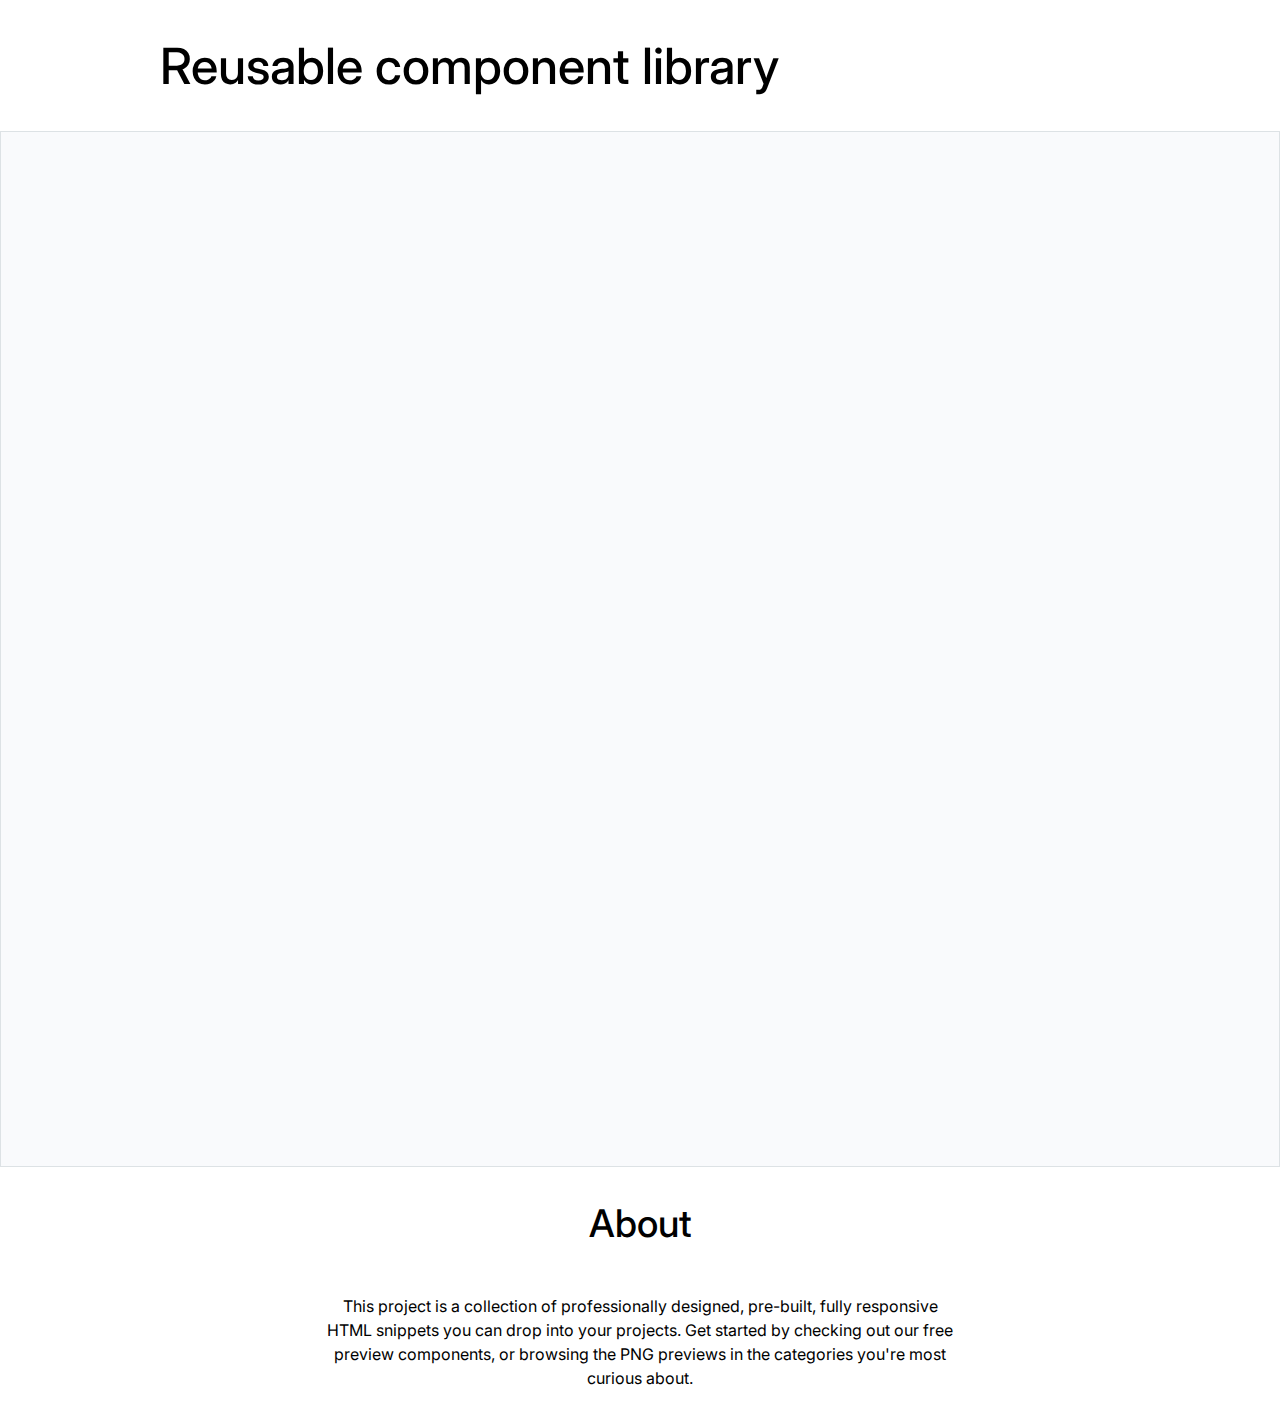
==== index.html @ 1e5203d5 "main-page is done" ====
<!DOCTYPE html>
<!-- Главная страница -->
<html lang="ru">
  <head>
    <link rel="stylesheet" href="./assets/css/main.css" />
    <link rel="stylesheet" href="./assets/css/modern-normalize.css" />
    <link rel="stylesheet" href="./pages/page.css" />
    <title>My project</title>
  </head>
  <body class="page">
    <header>
      <h1>Reusable component library</h1>
    </header>
    <main></main>
    <footer>
      <h2>About</h2>
      <p>
        This project is a collection of professionally designed, pre-built,
        fully responsive HTML snippets you can drop into your projects. Get
        started by checking out our free preview components, or browsing the PNG
        previews in the categories you're most curious about.
      </p>
    </footer>
  </body>
</html>
---- assets/css/main.css ----
@import '../fonts/fonts.css';
@import '../../components/header/header.css';
@import '../../components/main/main.css';
@import '../../components/footer/footer.css';

:root {
  --white: #ffffff;
  --black: #212429;
  --pink: #f784ad;
  --purple: #7048e8;
  --blue: #374fc7;
  --red: #f03d3e;
  --grey-1: #f8f9fa;
  --grey-2: #dde2e5;
  --grey-3: #acb5bd;
  --grey-4: #495057;

  --error: var(--red);
  --success: var(--blue);

  --primary: var(--blue);
  --secondary: var(--purple);
}

* {
  /* font-family: 'Roboto', sans-serif; */
  font-family: 'Inter';
}
---- pages/page.css ----

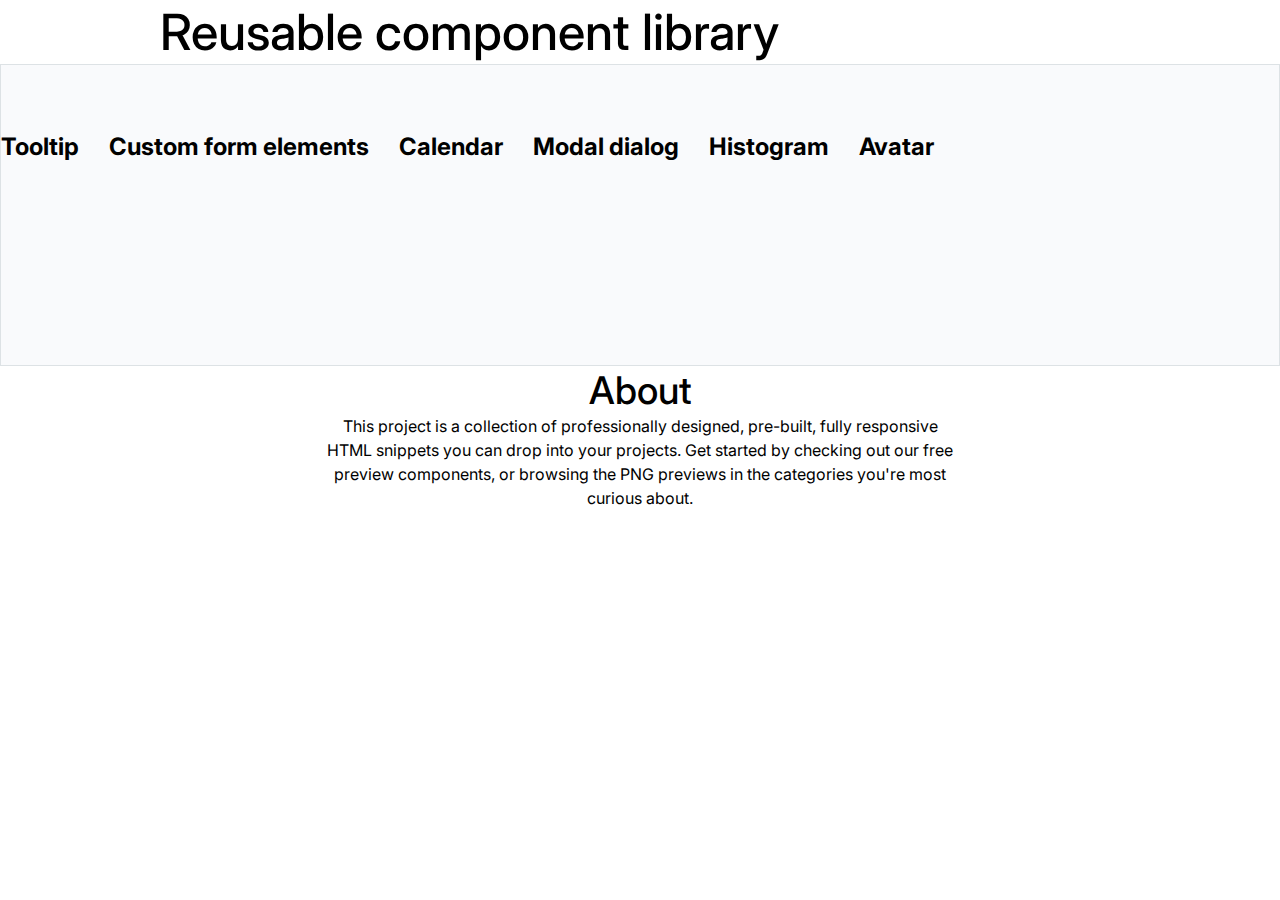
==== commit 1bae66c6: "fix main page" ====
--- a/index.html
+++ b/index.html
@@ -7,19 +7,81 @@
     <link rel="stylesheet" href="./pages/page.css" />
     <title>My project</title>
   </head>
-  <body class="page">
-    <header>
-      <h1>Reusable component library</h1>
-    </header>
-    <main></main>
-    <footer>
-      <h2>About</h2>
-      <p>
-        This project is a collection of professionally designed, pre-built,
-        fully responsive HTML snippets you can drop into your projects. Get
-        started by checking out our free preview components, or browsing the PNG
-        previews in the categories you're most curious about.
-      </p>
-    </footer>
+  <body>
+    <div class="page">
+      <header class="header">
+        <div class="container">
+          <h1 class="header__title">Reusable component library</h1>
+        </div>
+      </header>
+      <main class="main page__main">
+        <div class="container">
+          <div class="main__grid">
+            <a class="card">
+              <div class="card__preview"></div>
+              <div class="card__content">
+                <h2 class="card__title">Tooltip</h2>
+                <!-- <p class="card__description"></p> -->
+                <!-- <button class="button button__primary card__button"></button> -->
+              </div>
+            </a>
+
+            <a class="card">
+              <div class="card__preview"></div>
+              <div class="card__content">
+                <h2 class="card__title">Custom form elements</h2>
+                <!-- <p class="card__description"></p> -->
+                <!-- <button class="button button__primary card__button"></button> -->
+              </div>
+            </a>
+
+            <a class="card">
+              <div class="card__preview"></div>
+              <div class="card__content">
+                <h2 class="card__title">Calendar</h2>
+                <!-- <p class="card__description"></p> -->
+                <!-- <button class="button button__primary card__button"></button> -->
+              </div>
+            </a>
+
+            <a class="card">
+              <div class="card__preview"></div>
+              <div class="card__content">
+                <h2 class="card__title">Modal dialog</h2>
+                <!-- <p class="card__description"></p> -->
+                <!-- <button class="button button__primary card__button"></button> -->
+              </div>
+            </a>
+
+            <a class="card">
+              <div class="card__preview"></div>
+              <div class="card__content">
+                <h2 class="card__title">Histogram</h2>
+                <!-- <p class="card__description"></p> -->
+                <!-- <button class="button button__primary card__button"></button> -->
+              </div>
+            </a>
+
+            <a class="card">
+              <div class="card__preview"></div>
+              <div class="card__content">
+                <h2 class="card__title">Avatar</h2>
+                <!-- <p class="card__description"></p> -->
+                <!-- <button class="button button__primary card__button"></button> -->
+              </div>
+            </a>
+          </div>
+        </div>
+      </main>
+      <footer class="footer">
+        <h2 class="footer__title">About</h2>
+        <p class="footer__text">
+          This project is a collection of professionally designed, pre-built,
+          fully responsive HTML snippets you can drop into your projects. Get
+          started by checking out our free preview components, or browsing the
+          PNG previews in the categories you're most curious about.
+        </p>
+      </footer>
+    </div>
   </body>
 </html>
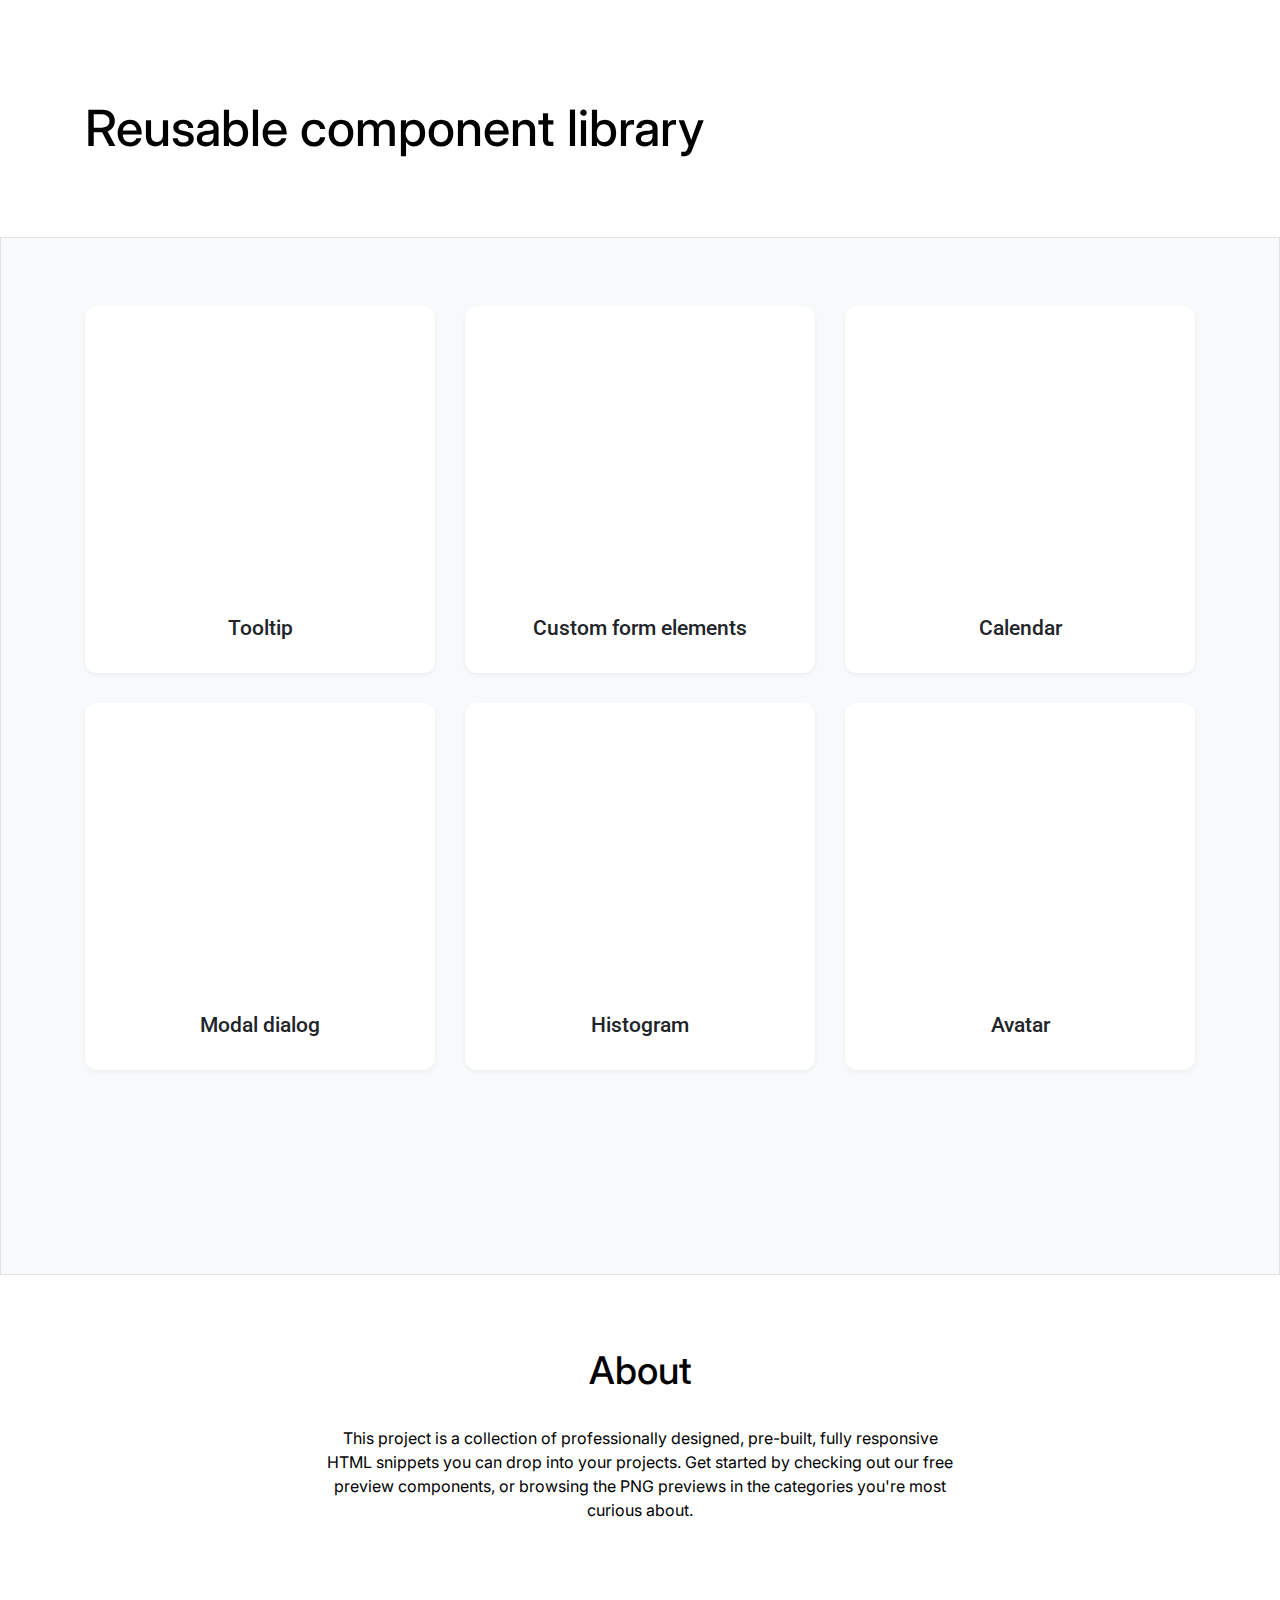
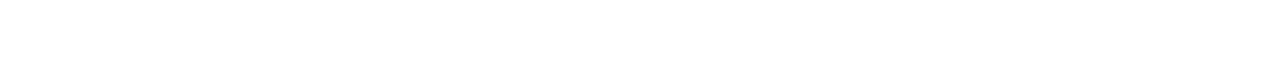
==== commit 8fe31efa: "mobile version pages - is done" ====
--- a/index.html
+++ b/index.html
@@ -1,19 +1,24 @@
 <!DOCTYPE html>
 <!-- Главная страница -->
 <html lang="ru">
+
   <head>
+    <meta name="viewport" content="width=device-width, initial-scale=1">
     <link rel="stylesheet" href="./assets/css/main.css" />
     <link rel="stylesheet" href="./assets/css/modern-normalize.css" />
     <link rel="stylesheet" href="./pages/page.css" />
     <title>My project</title>
   </head>
+
   <body>
     <div class="page">
+
       <header class="header">
         <div class="container">
           <h1 class="header__title">Reusable component library</h1>
         </div>
       </header>
+
       <main class="main page__main">
         <div class="container">
           <div class="main__grid">
@@ -73,6 +78,7 @@
           </div>
         </div>
       </main>
+
       <footer class="footer">
         <h2 class="footer__title">About</h2>
         <p class="footer__text">
@@ -84,4 +90,5 @@
       </footer>
     </div>
   </body>
+
 </html>
--- a/assets/css/main.css
+++ b/assets/css/main.css
@@ -1,7 +1,15 @@
 @import '../fonts/fonts.css';
+@import '../css/modern-normalize.css';
 @import '../../components/header/header.css';
 @import '../../components/main/main.css';
 @import '../../components/footer/footer.css';
+@import '../../components/page/page.css';
+@import '../../components/card/card.css';
+@import '../../components/container/container.css';
+@import '../../components/component/component.css';
+@import '../../components/menu/menu.css';
+@import '../../03-lection1/01-button/button.css';
+@import '../../04-lection2/01-histogram/histogram.css';
 
 :root {
   --white: #ffffff;
@@ -9,20 +17,34 @@
   --pink: #f784ad;
   --purple: #7048e8;
   --blue: #374fc7;
+  --tooltip: #4263eb;
   --red: #f03d3e;
   --grey-1: #f8f9fa;
   --grey-2: #dde2e5;
   --grey-3: #acb5bd;
   --grey-4: #495057;
+  --dark-blue: #334D6E;
 
   --error: var(--red);
   --success: var(--blue);
 
   --primary: var(--blue);
   --secondary: var(--purple);
+
+  --active-link: #d84910;
+  --calendar-title: #334d6e;
+  --calendar-day-of-month: #334d6e;
+  --calendar-day-of-week: #90a0b7;
+  --calendar-day_selected: #4263eb;
+  --calendar-day_selected-inner: rgba(160, 177, 245, 0.2);
 }
 
-* {
-  /* font-family: 'Roboto', sans-serif; */
-  font-family: 'Inter';
+html,
+body {
+  height: 100%;
 }
+
+body {
+  font-family: 'Roboto', sans-serif;
+  /* font-family: 'Inter'; */
+}
--- a/pages/page.css
+++ b/pages/page.css
@@ -1,4 +1 @@
 
-
-
-
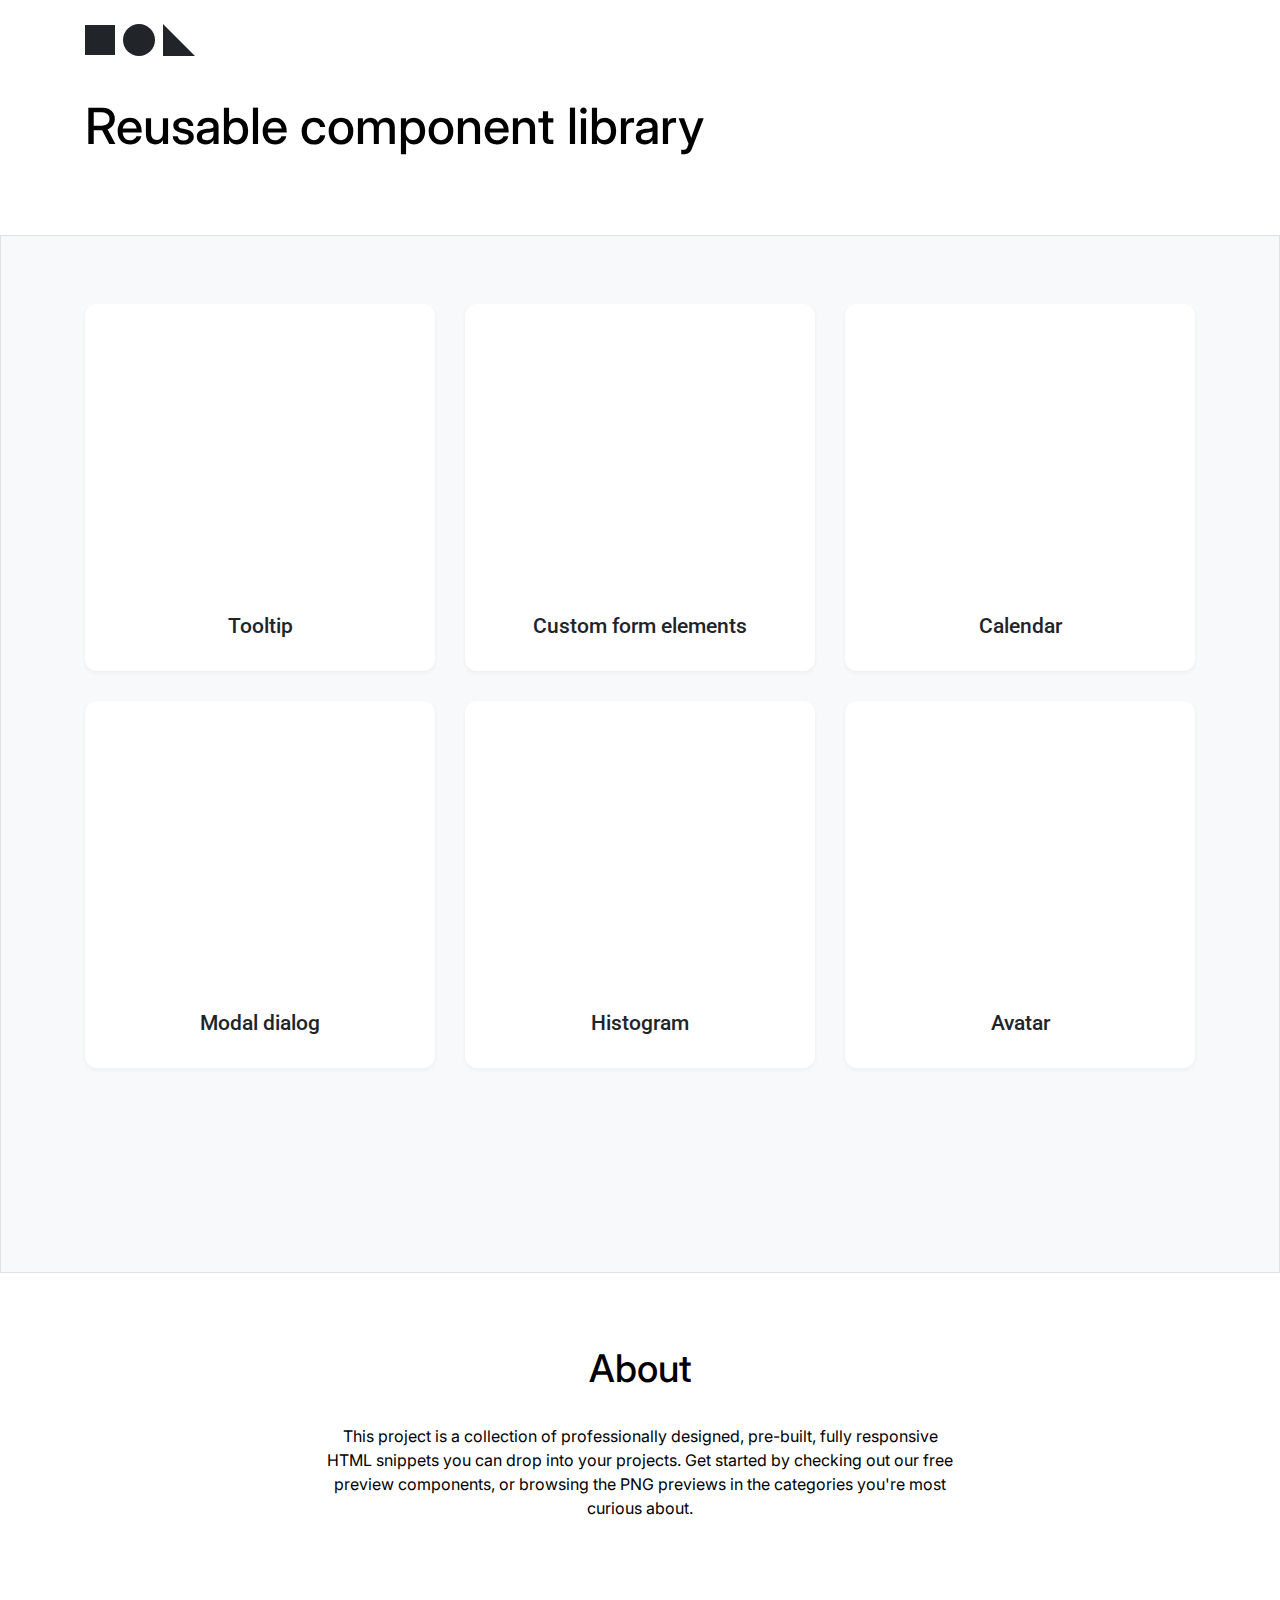
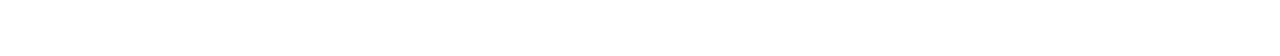
==== commit 4282e91b: "add logo" ====
--- a/index.html
+++ b/index.html
@@ -3,7 +3,6 @@
 <html lang="ru">
 
   <head>
-    <meta name="viewport" content="width=device-width, initial-scale=1">
     <link rel="stylesheet" href="./assets/css/main.css" />
     <link rel="stylesheet" href="./assets/css/modern-normalize.css" />
     <link rel="stylesheet" href="./pages/page.css" />
@@ -12,13 +11,28 @@
 
   <body>
     <div class="page">
-
       <header class="header">
         <div class="container">
+
+         <div class="header__nav" >
+            <svg class="header__logo" viewBox="0 0 110 32" fill="none" xmlns="http://www.w3.org/2000/svg">
+              <g clip-path="url(#clip0_17869_6)">
+                <rect y="1" width="30" height="30" fill="#212429" />
+                <rect x="38" width="32" height="32" rx="16" fill="#212429" />
+                <path d="M78 0L110 32H78V0Z" fill="#212429" />
+              </g>
+              <defs>
+                <clipPath id="clip0_17869_6">
+                  <rect width="110" height="32" fill="white" />
+                </clipPath>
+              </defs>
+            </svg>
+
+         </div>
           <h1 class="header__title">Reusable component library</h1>
+
         </div>
       </header>
-
       <main class="main page__main">
         <div class="container">
           <div class="main__grid">
@@ -78,7 +92,6 @@
           </div>
         </div>
       </main>
-
       <footer class="footer">
         <h2 class="footer__title">About</h2>
         <p class="footer__text">
--- a/assets/css/main.css
+++ b/assets/css/main.css
@@ -9,7 +9,6 @@
 @import '../../components/component/component.css';
 @import '../../components/menu/menu.css';
 @import '../../03-lection1/01-button/button.css';
-@import '../../04-lection2/01-histogram/histogram.css';
 
 :root {
   --white: #ffffff;
